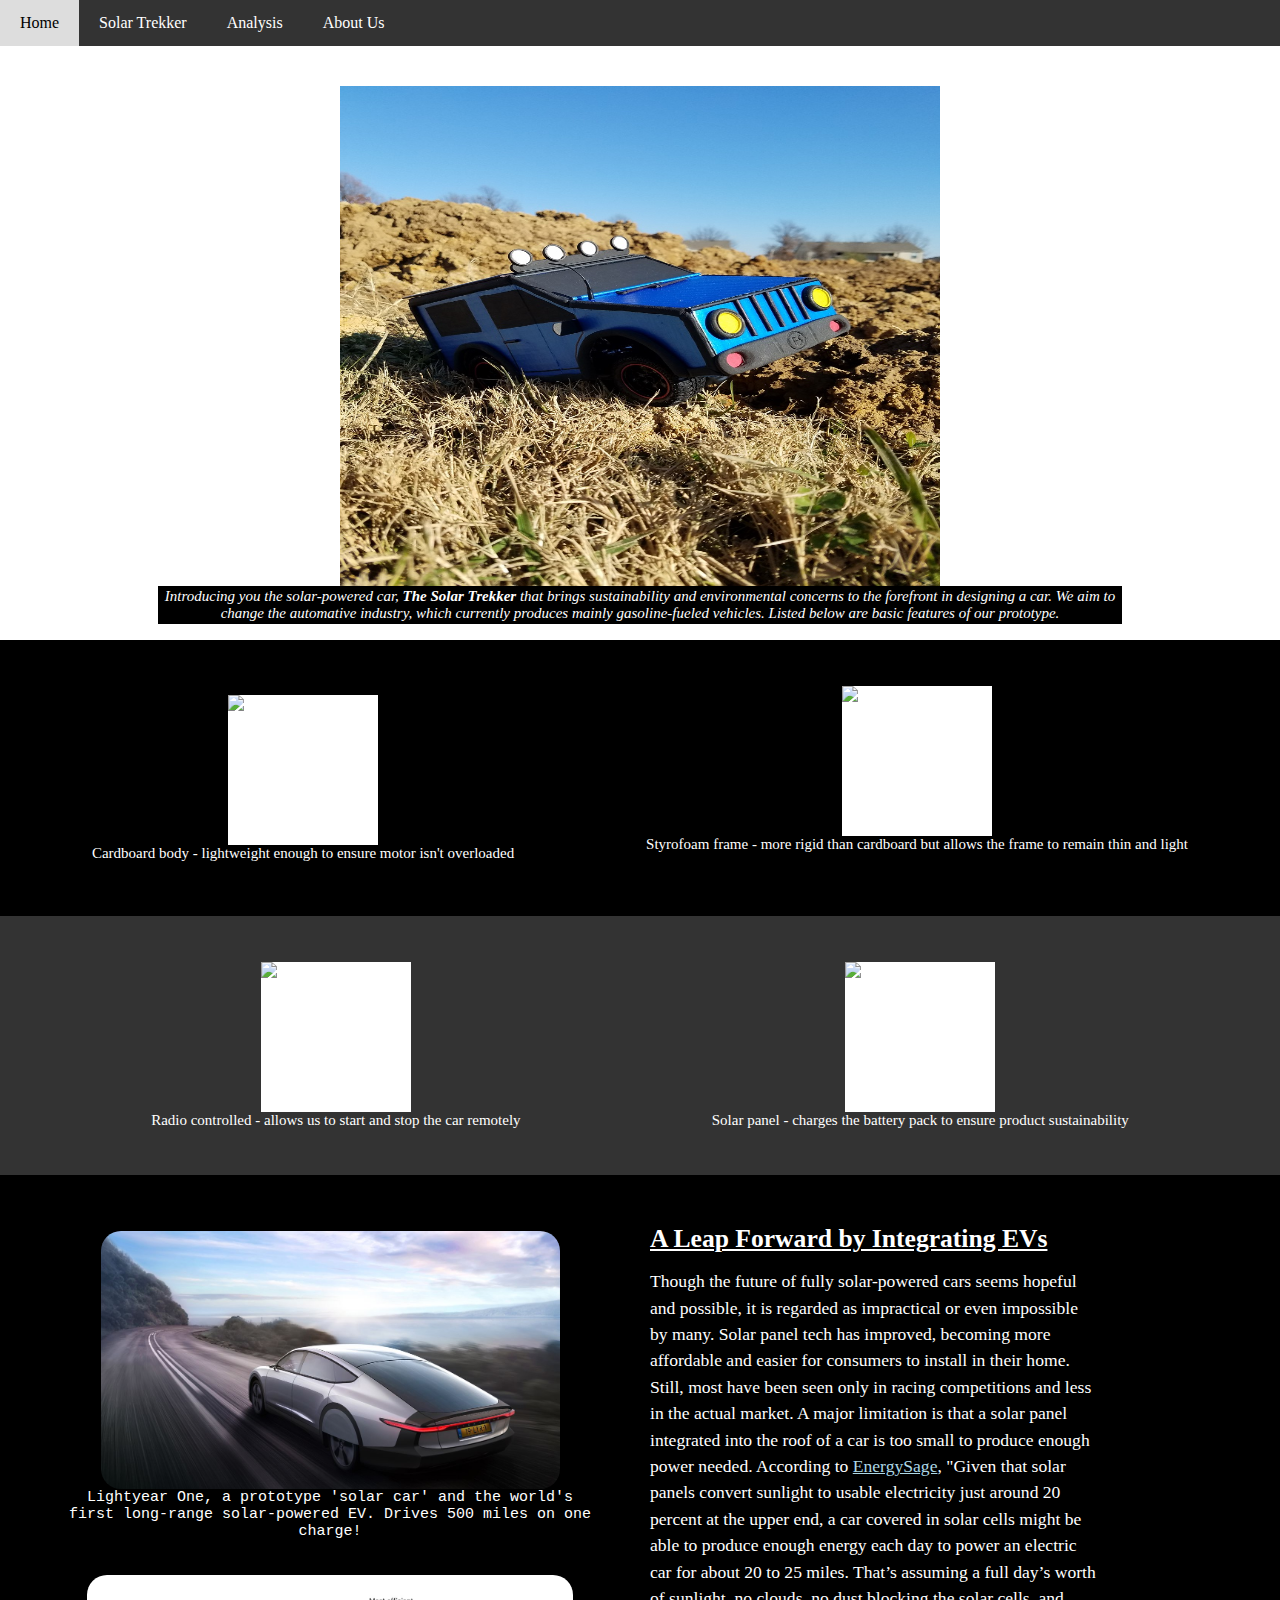
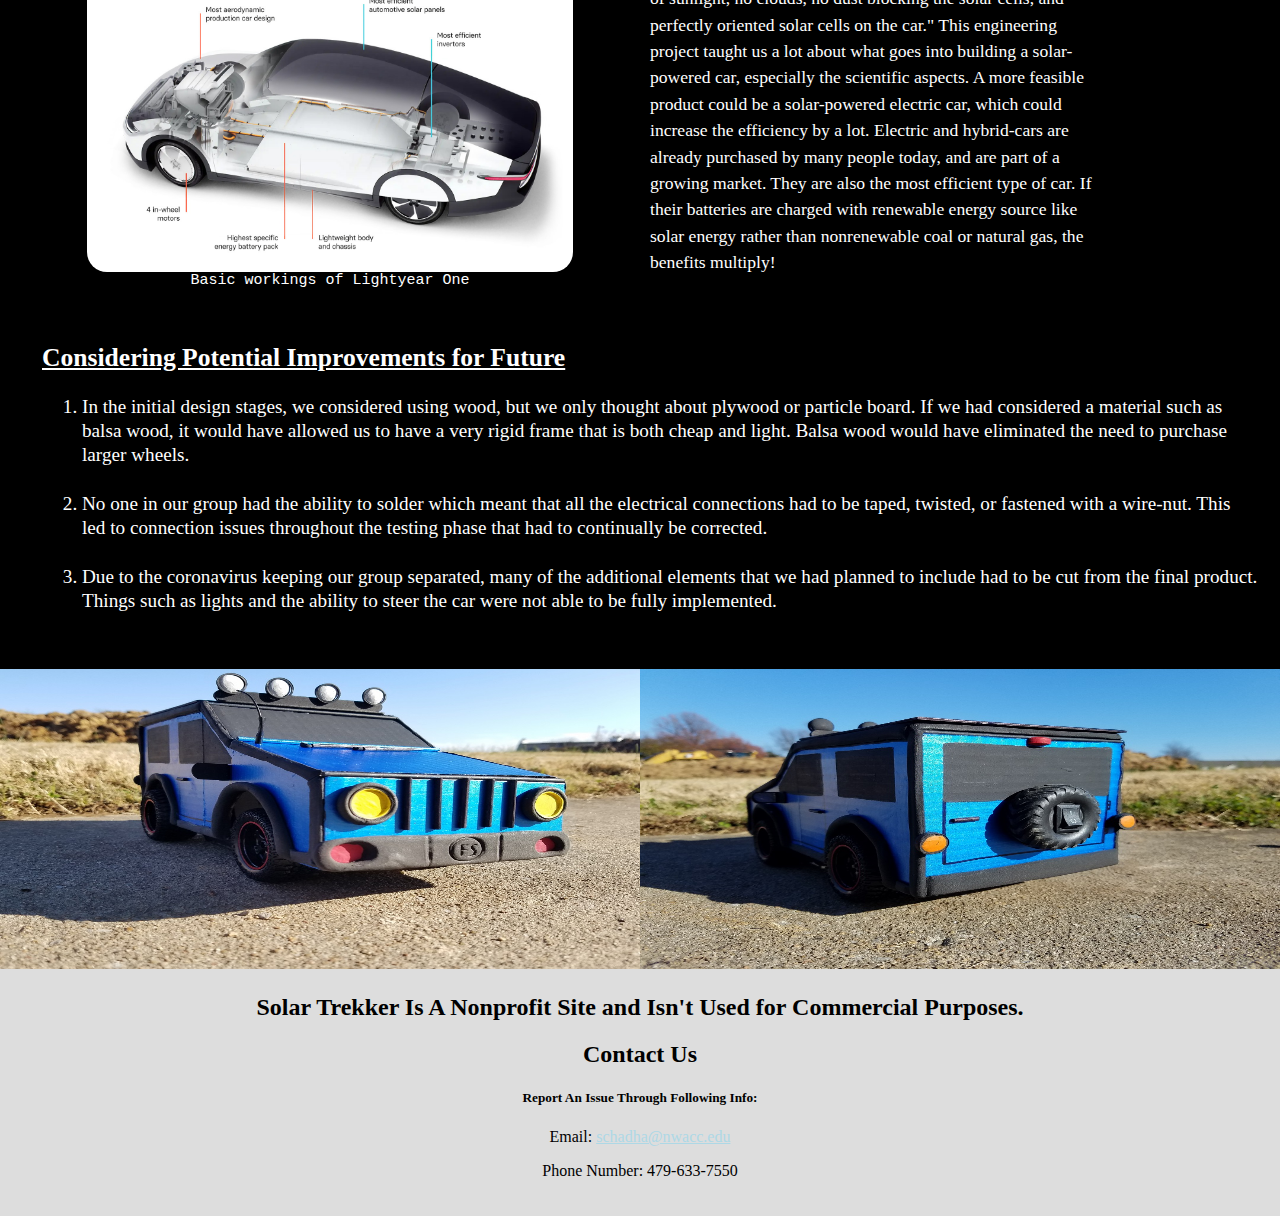
==== Product.html @ d29ecf83 "Add files via upload" ====
<!DOCTYPE html>
<html>
<head>
<meta charset="utf-8"/>
<meta name="viewport" content="width=device-width, initial-scale=1"/>
<title>Solar Trekker car</title>
<link href="Product.css" rel="stylesheet">
</head>
<body>
<!-- Navigation Bar -->
<div class="navbar">
   <a href="index.html">Home</a>
  <a href="Product.html">Solar Trekker</a>
  <a href="analysis.html">Analysis</a>
  <a href="about.html">About Us</a>
</div>

<!--Image Introduction-->
<div id="backgroundOne">
	<figure><img src="Images/Car.jpg" alt="solar car" style="width:50%; height:500px;">
	<figcaption class="firstCaption">Introducing you the solar-powered car, <b>The Solar Trekker</b> that brings sustainability
	and environmental concerns to the forefront in designing a car. We aim to change the automative industry, which currently produces
	mainly gasoline-fueled vehicles. Listed below are basic features of our prototype.
	</figcaption>
	</figure>
</div>

<div id="Intro">
<figure>
<img src="Icons/cardboard.png" alt="print" class="editIcon">
<figcaption>Cardboard body - lightweight enough to ensure motor isn't overloaded</figcaption>
</figure>
<figure>
<img src="Icons/styrofoam.png" alt="Styrofoam frame" class="editIcon">
<span style="white-space:pre-wrap;"><figcaption>Styrofoam frame - more rigid than cardboard but allows the frame to remain thin and light<figcaption></span>
</figure>
</div>


<div id="secondSlide">
<figure>
<img src="Icons/radio.png" alt="Radio-Controlled" class="editIcon">
<figcaption>Radio controlled - allows us to start and stop the car remotely</figcaption>
</figure>

<figure>
<img src="Icons/panels.png" alt="Solar Panels" class="editIcon">
<figcaption>Solar panel - charges the battery pack to ensure product sustainability<figcaption>
</figure>
</div>

<article id="lastSlide">
	<div id="imgSection">
		<figure><img src="Images/lastSlide1.png" alt="" />
			<figcaption>Lightyear One, a prototype 'solar car' and 
			the world's first long-range solar-powered EV. Drives 500 
			miles on one charge!</figcaption>
		</figure>
		<figure><img src="Images/lastSlide2.jpg" alt="" / style="width:90%;">
			<figcaption>Basic workings of Lightyear One</figcaption>
		</figure>
	</div>
	<section id="rightParagraph">
		<h2>A Leap Forward by Integrating EVs</h2>
		<p>Though the future of fully solar-powered cars seems hopeful and possible, it is regarded as impractical or even impossible
		by many. Solar panel tech has improved, becoming more affordable and easier for consumers to install in their home. Still,
		most have been seen only in racing competitions and less in the actual market. A major limitation is that a solar panel integrated 
		into the roof of a car is too small to produce enough power needed. According to <a href="https://news.energysage.com/solar-panel-cars/" target="_blank">EnergySage</a>,
		"Given that solar panels convert sunlight to usable electricity just around 20 percent at the upper end, a car covered in solar cells might be able to produce 
		enough energy each day to power an electric car for about 20 to 25 miles. That’s assuming a full day’s worth of sunlight, no clouds, no dust blocking the solar cells, 
		and perfectly oriented solar cells on the car." This engineering project taught us a lot about what goes into building a solar-powered car, especially the scientific aspects.
		A more feasible product could be a solar-powered electric car, which could increase the efficiency by a lot. Electric and hybrid-cars are already purchased by many people today,
		and are part of a growing market. They are also the most efficient type of car. If their batteries are charged with renewable energy source like solar energy rather than nonrenewable
		coal or natural gas, the benefits multiply!
		</p>
	</section>

	<section id="steps">
		<h2>Considering Potential Improvements for Future</h2>
		<ol>
			<li>In the initial design stages, we considered using wood, but we only thought about plywood or particle board. If we had considered a material such as balsa wood, it would have allowed us to have a very rigid frame that is both cheap and light. Balsa wood would have eliminated the need to purchase larger wheels.</li> 
			<li>No one in our group had the ability to solder which meant that all the electrical connections had to be taped, twisted, or fastened with a wire-nut. This led to connection issues throughout the testing phase that had to continually be corrected.</li> 
			<li>Due to the coronavirus keeping our group separated, many of the additional elements that we had planned to include had to be cut from the final product. Things such as lights and the ability to steer the car were not able to be fully implemented.</li>
		</ol>
	</section>
</article>

<section>
	<img src="Images/CarFront.jpg" alt="concepts" class="concepts">
	<img src="Images/CarBack.jpg" alt="concepts" class="concepts">
</section>

<!-- Footer -->
<div class="footer">
<h2>Solar Trekker Is A Nonprofit Site and Isn't Used for Commercial Purposes.</h2>
 <h2>Contact Us</h2>
    <h5>Report An Issue Through Following Info:</h5>

    <p>Email: <a href="mailto:schadha@nwacc.edu">schadha@nwacc.edu</a></p>
    <p>Phone Number: 479-633-7550</p>
</body>
</html>
---- Product.css ----
@charset "UTF-8";
/* Style the top navigation bar */
a:link, a:visited {
	color: #add8e6;
}

body,html{
	overflow-x:hidden;
	min-width:375px;
}
body{
margin:0;
height:200%;
}
.navbar {
display: flex;
background-color: #333;
position:sticky;
top:0;
margin:0;
flex-wrap:wrap;
width:100%;
}
/* Style the navigation bar links */
.navbar a {
color: white;
padding: 14px 20px;
text-decoration: none;
text-align: center;
}
/* Change color on hover */
.navbar a:hover {
background-color: #ddd;
color: black;
}
.firstCaption {
background-color: black;
color: white;
font-style: italic;
padding: 2px;
text-align: center;
width:80%;
margin:auto;
}
#backgroundOne img{
display:flex;
margin:auto;
padding-top: 2%;
}

#Intro{
display:flex;
flex-wrap:wrap;
background-color:black;
justify-content:space-evenly;
align-items:center;
color:white;
width:100%;
padding: 30px 0px;
}

article {
	background: black;
	flex-direction: column;
	width: 100%;
	color:white;
	width:100%;
	padding: 30px 10px;
}

article div#imgSection {
	width: 50%;
	float: left;
}

article figure {
	padding: 10px;
	font-family: monospace;
	font-size: 1.2em;
}

article div#imgSection figure img {
	width: 85%;
	border-radius: 20px;
}

article div#imgSection figcaption {
	text-align: center;
}

article p {
	font-size: 1.1em;
	line-height: 1.5em;
}

article section#rightParagraph {
	float: left;
	width: 35%;
	padding-top: 2px;
	line-height: 1.4em;
}

article section#rightParagraph h2 {
	margin-bottom: 8px;
}

article section#steps {
	clear: both;
	width: 95%;
	margin: auto;
	padding: 10px;
	line-height: 1.5em;
	border-radius: 5%;
}

article section#steps li {
	list-style: decimal;
	margin-top: 25px;
}

article section::after {
	clear: both;
	content: "";
	display: table;
}

article h2 {
	text-decoration: underline;
	font-size: 1.6em;
}

li {
	font-size: 1.2em;
}

.editIcon{
background-color:white;
width:150px;
height: 150px;
}

figure img {
	display: block;
	margin: auto;
}

figcaption{
font-size:15px;
}

#secondSlide{
display:flex;
flex-wrap:wrap;
background-color: #333;
justify-content:space-evenly;
align-items:center;
color:white;
width:100%;
padding: 30px 0px;
}

section img {
	float: left;
	width: 50%;
	height: 300px;
	margin-bottom: 25px;
}

/* Footer */
.footer {
  padding: 20px;
  text-align: center;
  background: #ddd;
	flex:100%;
}
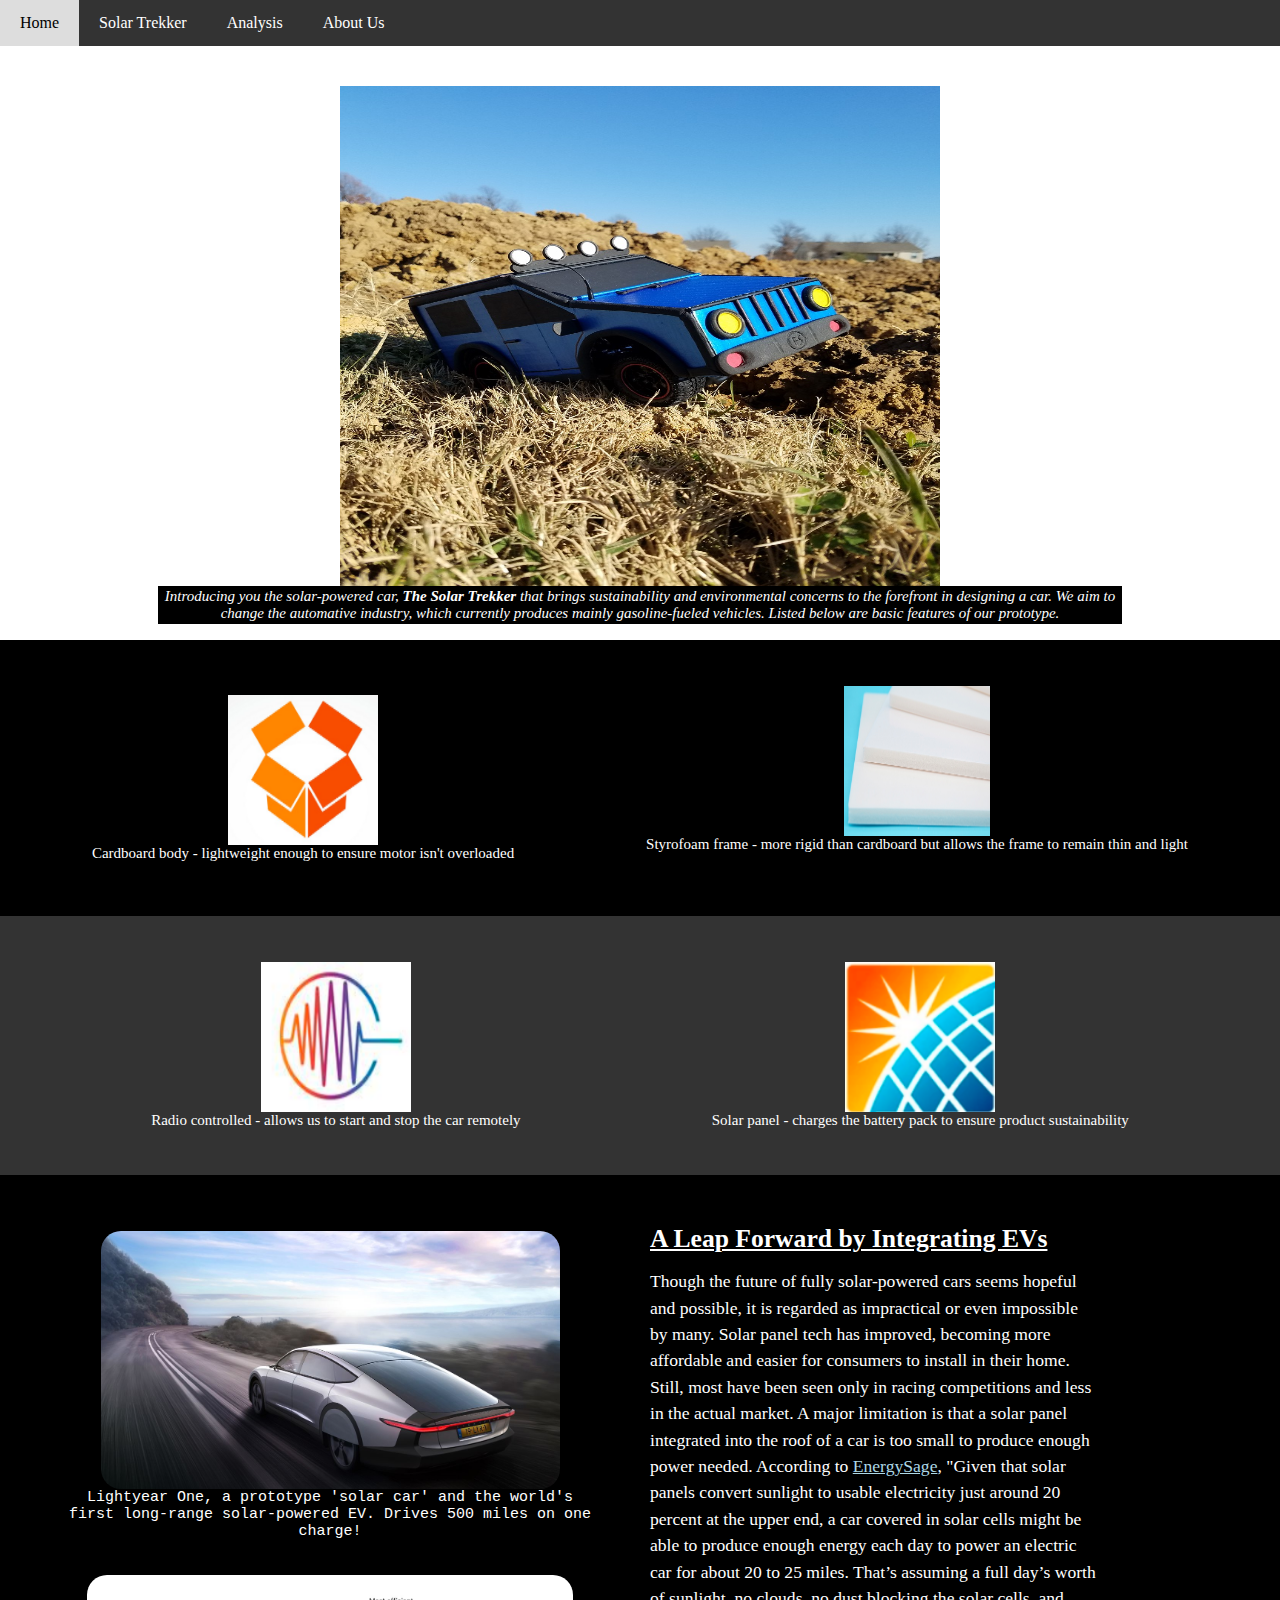
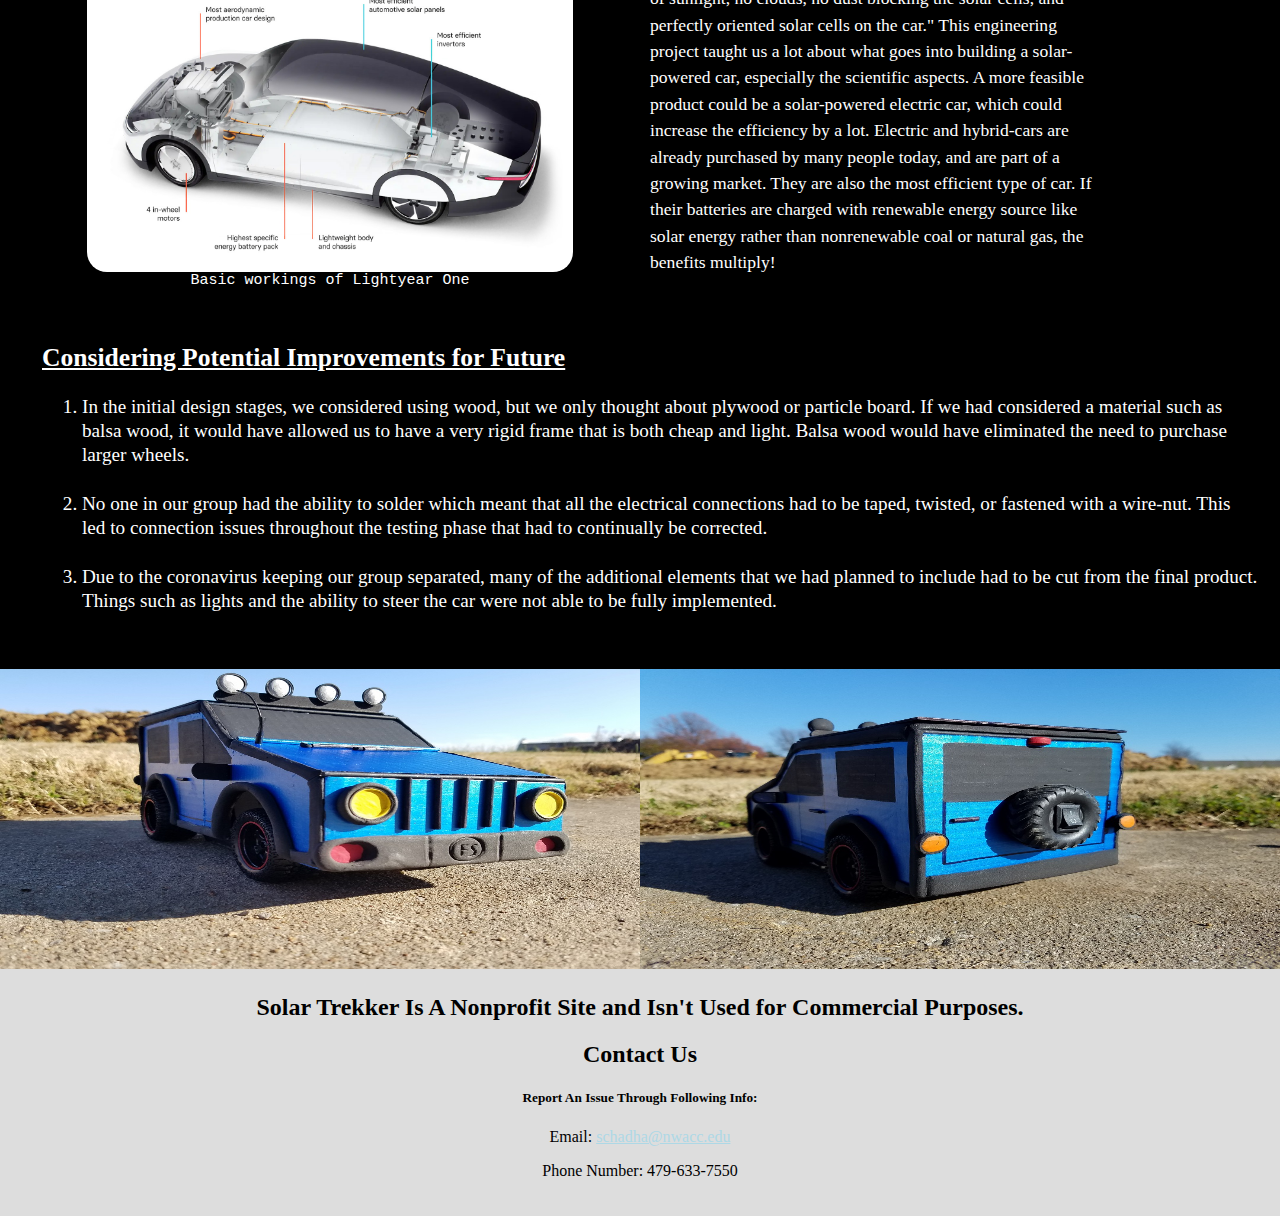
==== commit 013c85af: "Update Product.html" ====
--- a/Product.html
+++ b/Product.html
@@ -27,11 +27,11 @@
 
 <div id="Intro">
 <figure>
-<img src="Icons/cardboard.png" alt="print" class="editIcon">
+<img src="Icons/cardboard.PNG" alt="print" class="editIcon">
 <figcaption>Cardboard body - lightweight enough to ensure motor isn't overloaded</figcaption>
 </figure>
 <figure>
-<img src="Icons/styrofoam.png" alt="Styrofoam frame" class="editIcon">
+<img src="Icons/styrofoam.PNG" alt="Styrofoam frame" class="editIcon">
 <span style="white-space:pre-wrap;"><figcaption>Styrofoam frame - more rigid than cardboard but allows the frame to remain thin and light<figcaption></span>
 </figure>
 </div>
@@ -39,12 +39,12 @@
 
 <div id="secondSlide">
 <figure>
-<img src="Icons/radio.png" alt="Radio-Controlled" class="editIcon">
+<img src="Icons/radio.PNG" alt="Radio-Controlled" class="editIcon">
 <figcaption>Radio controlled - allows us to start and stop the car remotely</figcaption>
 </figure>
 
 <figure>
-<img src="Icons/panels.png" alt="Solar Panels" class="editIcon">
+<img src="Icons/panels.PNG" alt="Solar Panels" class="editIcon">
 <figcaption>Solar panel - charges the battery pack to ensure product sustainability<figcaption>
 </figure>
 </div>
@@ -96,7 +96,7 @@
  <h2>Contact Us</h2>
     <h5>Report An Issue Through Following Info:</h5>
 
-    <p>Email: <a href="mailto:schadha@nwacc.edu">schadha@nwacc.edu</a></p>
+    <p>Email: <a href="mailto:schadha@nwacc.edu" id="mail">schadha@nwacc.edu</a></p>
     <p>Phone Number: 479-633-7550</p>
 </body>
-</html>+</html>
